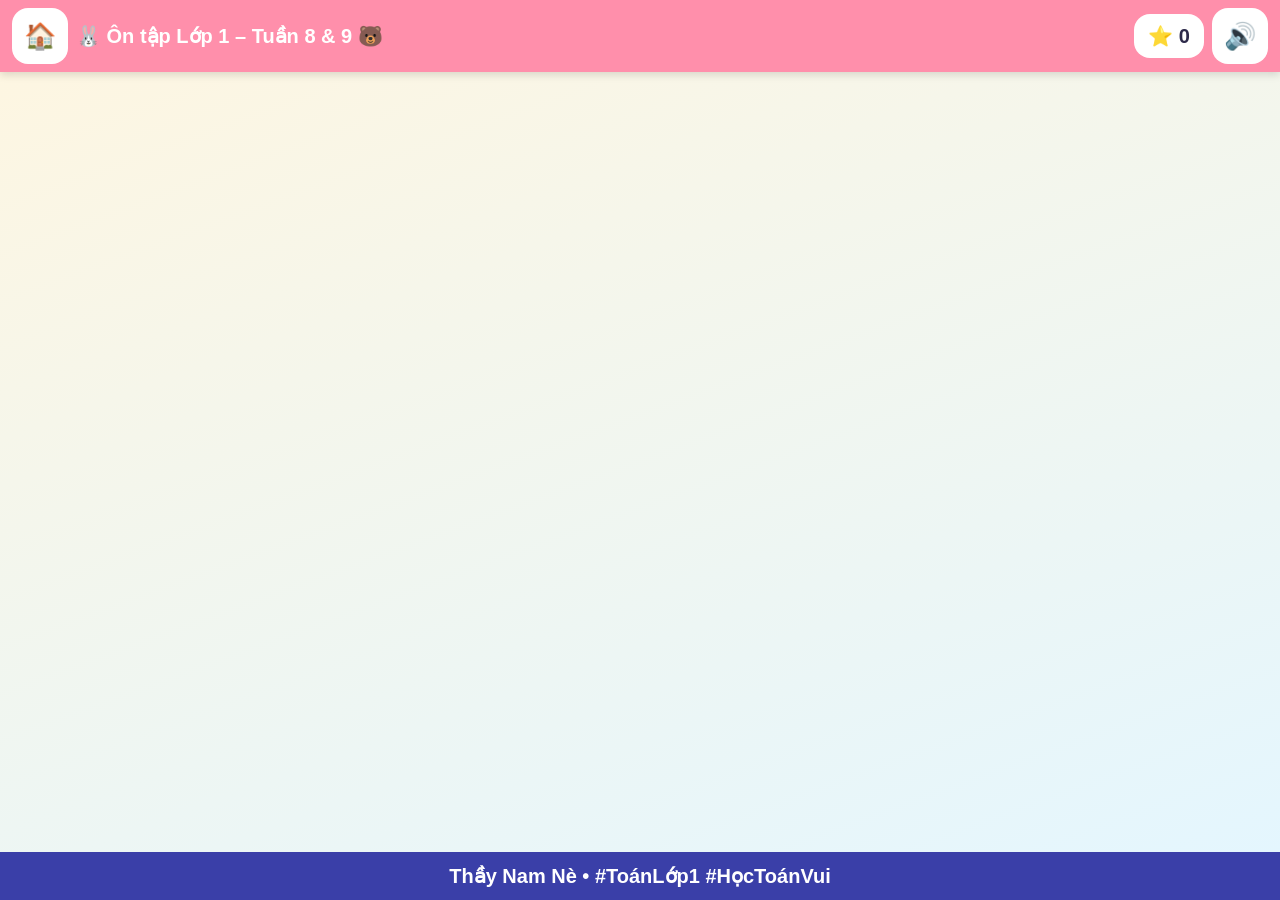
==== tuan8.html @ 4e4a4764 "Thêm trang ôn tập tuần 8 (Toán phạm vi 10 và vần an–âm)" ====
<!DOCTYPE html><html lang="vi"><head><meta charset="utf-8"><meta name="viewport" content="width=device-width,initial-scale=1"><title>Ôn tập tuần 8 – Vui học lớp 1 – Thầy Nam Nè</title><style>
*{box-sizing:border-box}body{margin:0;font-family:Nunito,"Segoe UI",Arial,sans-serif;background:linear-gradient(160deg,#fff6e0,#e3f6ff);color:#2d2a4a;font-size:20px;min-height:100vh;display:flex;flex-direction:column}
header{position:sticky;top:0;z-index:5;display:flex;align-items:center;gap:8px;padding:8px 12px;background:#ff8fab;box-shadow:0 3px 8px #0002}
header button{min-height:56px;min-width:56px;font-size:26px;border:0;border-radius:16px;background:#fff;cursor:pointer}header .t{flex:1;color:#fff;font-weight:900;font-size:20px}#stars{background:#fff;border-radius:16px;padding:10px 14px;font-weight:800}
main{flex:1;width:100%;max-width:960px;margin:0 auto;padding:16px}h1{margin:0;font-size:34px;color:#e63973}h2{color:#3a3fa8;font-size:26px;line-height:1.35}
.hero{display:flex;align-items:center;justify-content:center;gap:12px;text-align:center;background:#fff;border-radius:28px;padding:16px;box-shadow:0 6px 0 #ffd6e0}.mascot{font-size:64px;animation:bob 2s infinite}@keyframes bob{50%{transform:translateY(-8px)}}
.namebox{display:block;margin:16px 0;font-weight:800}.namebox input,textarea{font:inherit;font-size:24px;padding:12px;border:3px solid #b8c0ff;border-radius:16px;width:100%;max-width:420px}textarea{max-width:100%;margin:12px 0;display:block}
.big2{display:grid;grid-template-columns:1fr 1fr;gap:16px;margin:16px 0}.subj{min-height:140px;font-size:34px;font-weight:900;border:0;border-radius:28px;color:#fff;cursor:pointer;box-shadow:0 8px 0 #0003}.subj.m{background:#4cc9f0}.subj.v{background:#7bd389}
.btn,.card,.w,.mi,.pad button,.chip,.steps button{font:inherit;font-weight:800;min-height:56px;border:0;border-radius:18px;padding:10px 18px;cursor:pointer;box-shadow:0 5px 0 #0002;background:#ffc93c;color:#2d2a4a;margin:6px 4px}
.btn.go{background:#7bd389}.btn.ghost{background:#fff}.btn.sm{min-height:44px;padding:4px 12px;font-size:18px}.btn.big{font-size:26px}.btn.on,.chip.on{outline:4px solid #3a3fa8}.btn:disabled{opacity:.4}
.grid{display:grid;grid-template-columns:repeat(auto-fill,minmax(200px,1fr));gap:14px}.card{background:#fff;font-size:22px;min-height:110px;display:flex;flex-direction:column;align-items:center;justify-content:center;gap:6px}.card .ic{font-size:40px}
.grid2{display:grid;grid-template-columns:repeat(auto-fit,minmax(280px,1fr));gap:14px}
.pics{display:flex;align-items:center;justify-content:center;gap:14px;flex-wrap:wrap;font-size:52px;background:#fff;border-radius:24px;padding:16px}.grp{border:3px dashed #b8c0ff;border-radius:18px;padding:6px 10px;letter-spacing:4px}
.eq{font-size:44px;font-weight:900;text-align:center;margin:16px 0}.eq.huge{font-size:64px}.box{display:inline-block;min-width:80px;padding:0 10px;border:4px solid #3a3fa8;border-radius:16px;background:#fff;text-align:center}.box.wide{min-width:160px}
.dots{display:flex;justify-content:center;gap:10px;background:#fff;border-radius:40px;padding:16px;width:max-content;max-width:100%;margin:auto;border:3px solid #3a3fa8}.d{width:48px;height:48px;border-radius:50%;border:4px solid #1d3fa8;display:inline-block}.d.b{background:#2f6fe4}.d.w{background:#fff}
.pad{display:grid;grid-template-columns:repeat(6,1fr);gap:6px;max-width:520px;margin:auto}.pad button{font-size:30px;background:#fff;margin:0}.pad .del{background:#ffd6e0}
.fb{min-height:40px;font-size:24px;font-weight:800;text-align:center;padding:8px;border-radius:16px;margin:8px 0}.fb.ok{background:#d8f8df;color:#1b7a35}.fb.no{background:#ffe0e0;color:#b3261e}
.hint{color:#666;font-size:18px}.res{font-size:44px;text-align:center;font-weight:900}.rev li{font-size:26px}
.match{display:grid;grid-template-columns:1fr 1fr;gap:20px}.match>div{display:flex;flex-direction:column}.mi{background:#fff;border:3px solid #3a3fa8;font-size:22px;touch-action:none}.mi.sel{background:#ffc93c}.mi.done{background:#d8f8df;border-color:#1b7a35}
.ghost-drag{position:fixed;pointer-events:none;z-index:9;background:#ffc93c;padding:10px;border-radius:14px;font-weight:800;opacity:.85}
.shake{animation:sh .4s}@keyframes sh{25%{transform:translateX(-8px)}75%{transform:translateX(8px)}}
.road{background:#fff;border-left:8px solid #7bd389;padding:10px 14px;border-radius:14px;font-size:18px}
.van{font-size:120px;font-weight:900;text-align:center;color:#e63973;line-height:1.2}.ex{font-size:44px;text-align:center;font-weight:800;margin-bottom:10px}.ex u{color:#e63973}.bdg{font-size:50px}
.steps{display:flex;flex-wrap:wrap;justify-content:center;margin:10px 0}.steps button{background:#fff;border:3px solid #ffc93c}.steps button.done{background:#7bd389}
.chips{display:flex;flex-wrap:wrap;justify-content:center}.chip{background:#fff;min-width:64px}.chip.got{background:#d8f8df}.nav{display:flex;justify-content:space-between}
.words{display:flex;flex-wrap:wrap;justify-content:center}.w{background:#fff;font-size:26px;border:3px solid #b8c0ff}.w.done{background:#d8f8df}
.bai{background:#fff;border:3px solid #3a3fa8;border-radius:20px;padding:14px 18px;font-size:28px;line-height:1.7}.cau{margin:6px 0;border-radius:10px}.cau.on{background:#fff6d0}.ind{display:inline-block;width:1.5em}.wd{border-radius:8px;padding:0 2px}.wd.on{background:#ffc93c}
.ctl{display:flex;align-items:center;flex-wrap:wrap;gap:6px;margin:8px 0}.chk{font-weight:800;min-height:56px;display:flex;align-items:center;gap:6px}.chk input{width:28px;height:28px}
.ans{min-height:70px;background:#fff;border:3px dashed #3a3fa8;border-radius:16px;padding:12px;font-size:30px;font-weight:800}.tok{background:#d8f8df;border-radius:10px;padding:2px 8px}.sent{font-size:34px;font-weight:800;text-align:center;margin:20px 0;line-height:1.6}
.cmp{margin-top:8px;font-size:28px}.cmp .g{color:#1b7a35}.cmp .r{color:#fff;background:#e5484d;border-radius:8px;padding:0 4px}
table{width:100%;border-collapse:collapse;background:#fff}td,th{border:1px solid #ddd;padding:6px;font-size:18px}.pane{background:#fff;border-radius:20px;padding:12px}
footer{text-align:center;padding:12px;background:#3a3fa8;color:#fff;font-weight:800}
#toast{position:fixed;left:50%;bottom:70px;transform:translateX(-50%) translateY(200px);background:#2d2a4a;color:#fff;padding:12px 18px;border-radius:16px;transition:.3s;max-width:90vw;z-index:10;text-align:center}#toast.on{transform:translateX(-50%)}
.cf{position:fixed;top:-10px;width:10px;height:14px;z-index:8;animation:fall 1.8s linear forwards}@keyframes fall{to{transform:translateY(105vh) rotate(720deg)}}
@media(max-width:600px){body{font-size:18px}.subj{min-height:110px;font-size:26px}.pics{font-size:38px}.eq{font-size:36px}.eq.huge{font-size:48px}.van{font-size:90px}.ex{font-size:32px}.bai{font-size:23px;padding:10px}.match{gap:8px}.mi{font-size:18px;padding:8px}.sent{font-size:26px}header .t{font-size:16px}.mascot{font-size:44px}h1{font-size:26px}}
img.pic{width:96px;height:96px;object-fit:contain;border-radius:18px;display:block;margin:0 auto 4px}img.pic.big{width:200px;height:200px;margin:0 auto}
img.cnt{width:84px;height:84px;object-fit:contain;mix-blend-mode:multiply}.grp{display:flex;flex-wrap:wrap;justify-content:center;max-width:300px;background:#fff}
.w.wi{display:flex;flex-direction:column;align-items:center;min-width:140px}img.scene{width:100%;max-width:720px;display:block;margin:0 auto 10px;border-radius:24px;box-shadow:0 6px 0 #0002}
.ttl{text-align:center;font-weight:900;color:#e63973}.center{text-align:center}.center img.pic{width:150px;height:150px}
@media(max-width:600px){img.cnt{width:54px;height:54px}img.pic{width:72px;height:72px}.w.wi{min-width:44%}img.pic.big{width:150px;height:150px}}
.pad{grid-template-columns:repeat(6,minmax(0,1fr))}.pad button{min-width:0;padding:0}@media(max-width:600px){.pad{grid-template-columns:repeat(4,minmax(0,1fr))}}
.kwrap{text-align:center}#kc{width:100%;max-width:480px;border-radius:24px;box-shadow:0 6px 0 #0002;background:#fff}.kvid{width:100%;max-width:480px;border-radius:20px;display:block;margin:auto}a.btn{text-decoration:none;display:inline-flex;align-items:center}
</style></head><body><header><button onclick="home()" aria-label="Trang chủ">🏠</button><span class="t">🐰 Ôn tập Lớp 1 – Tuần 8 & 9 🐻</span><span id="stars">⭐ 0</span><button id="mute" aria-label="Âm thanh">🔊</button></header><main id="main"></main><div id="toast"></div><footer>Thầy Nam Nè • #ToánLớp1 #HọcToánVui</footer><script>
/* ===== CẤU HÌNH MÃ TRUY CẬP =====
   Băm SHA-256 của mã (viết HOA). Thêm mã: echo -n MAMOI | sha256sum rồi thêm chuỗi vào mảng. */
var CODE_HASHES=["4ed4aa380b5c483fab1e4c1869ba182a89b74048036d27528c00195f1aa8d6da", "2ed367dd4cb02029d207a5581c2079e1f3b752705ee9c77ed1af70aac932f4dc", "fa8bf65a0133d4a35a4cfcbf876b3a6e02c840ee1c88bac145f0651350ff3f8c", "269da55e443ca6530eb71db2c01372cfe724c3f1dca1c8ccbd879202844a04fe", "8c7027114175a2203f1017d040986cf487503d496781a5927de8eae7bac83fa8", "2f8d6c7077b69563ad3cfeb8b2390490f5b91bef224e71478b3788deef39d6aa", "80eaf90ee76b72036021e492c0a390db073e599b911dfdc94dd14886d19dfe02", "43172d0e1d088d00e2f27ea431b327da36894bb5a74718261bce23700edd88ee", "eede3456324bf2ece571dd6d37d1eea2bbe7bd24f684a93d42cd2fe7ece1d0b2", "f988beb3c4f3ab5d309706d0f1fa0cef50f2527769e41044812ffa1aa0d9eecc", "53b4bffbbf2ce336faeadf6eef235ad07f9b76caebc65d7e5ad6eab66cb9f9c7", "bb0a7fd7db1b542e9757e4b9f358371e18227e70c1f9018b19379c3019e7c818", "7d7d95109367333c09447d4705f3995eb5ca5e712cf6b0982e0ff26f7fb75ffa", "17c948bc2201ae4d2c9d99e35cdb54a142eb19753de3e4eeb6c2857ea3a1047d", "c02c4671dfb5f7bd8107224c8dc28aa71240fa4135c5a282adc229a06ed83c19", "b9ce7382ca271f1b4d4cfaf47c401f5dd7fa41d5c4c1b621f9ea3f35bc6d4951", "c911a69036c66647717f8002e2e15293557580ba5b0090abb6f10d1218e151a6", "0ec39019f2c3e69ba947f91ba20a6f38c6868f08a0663147409e0316f7320268", "61545566674b18135e6ecab73f318fea67ab39d624090f8c62cdb1db26f44b50", "e61c56993be2fdf70e1f1c5c2a3b585316f0d3cdbc24ea39590f31e26c5417f8", "847bb4e1447ca121197967469f47512f206de04f899e54953e6c8b8f05bbfd1c", "017026ff47529c099c759fb259f85aa4964d22d6e88b471b871c98635833b30c", "f9042ba9eac351dec7087807b64e2b3cef950cc39f041bae3a608cc0ab9fb69a", "ea09abca9cd5f1ae820cee54d5796f9c02f6bb7b29af4de288e98842343f6b8b", "87c49b1f8d0f0d9ec24ebb1e8de634d68b08a620d62f695365783d3d5119a22d", "cdd9cf92ed3d360bd061463e364b610bbaae90aef559d3941c112946abf61af3", "4c6385f39d0e703695eacc719d49024a7857e2a41ca9cce021b005b90f4bf51c", "962bbf6662f727ccb41a106d6431d6cb361d50f6036a2f50cb434d315d3d98c5", "aca135241f8d902fb7d6887fad0e34ee1a52da8a4507a64a25a938601a2725bb", "9f622b3e15e0c0fdc366a237122d3d32c5dc1b4544e7b5b787cd2c8862482832"];
/* ================================ */
var $=function(s){return document.querySelector(s)};
var S=JSON.parse(localStorage.getItem('ontap89')||'{}');S.stars=S.stars||0;S.mute=!!S.mute;S.badges=S.badges||{};S.wrong=S.wrong||{};
function save(){localStorage.setItem('ontap89',JSON.stringify(S));$('#stars').textContent='⭐ '+S.stars;$('#mute').textContent=S.mute?'🔇':'🔊';}
var AC;function beep(ok){if(S.mute)return;try{AC=AC||new(window.AudioContext||window.webkitAudioContext)();var notes=ok?[523,659,784]:[300,220];notes.forEach(function(f,i){var o=AC.createOscillator(),g=AC.createGain();o.type=ok?'triangle':'sawtooth';o.frequency.value=f;g.gain.setValueAtTime(.15,AC.currentTime+i*.12);g.gain.exponentialRampToValueAtTime(.001,AC.currentTime+i*.12+.25);o.connect(g);g.connect(AC.destination);o.start(AC.currentTime+i*.12);o.stop(AC.currentTime+i*.12+.3);});}catch(e){}}
function confetti(){var c=['#ff5c8a','#ffc93c','#4cc9f0','#7bd389','#b388ff'];for(var i=0;i<40;i++){var d=document.createElement('i');d.className='cf';d.style.left=Math.random()*100+'vw';d.style.background=c[i%5];d.style.animationDelay=Math.random()*.4+'s';document.body.appendChild(d);setTimeout(d.remove.bind(d),2200);}}
function addStar(n){S.stars+=n||1;save();}
var viVoice=null;function loadV(){if(!window.speechSynthesis)return;var v=speechSynthesis.getVoices();viVoice=v.find(function(x){return /^vi/i.test(x.lang)})||null;}
if(window.speechSynthesis){loadV();speechSynthesis.onvoiceschanged=loadV;}
function speak(t,r){if(S.mute)return;if(!window.speechSynthesis){toast('Máy chưa hỗ trợ đọc to. Ba mẹ đọc giúp bé nhé 💛');return;}if(!viVoice)toast('Máy chưa có giọng tiếng Việt, có thể đọc chưa chuẩn. Ba mẹ đọc cùng bé nhé 💛');speechSynthesis.cancel();var u=new SpeechSynthesisUtterance(t);u.lang='vi-VN';if(viVoice)u.voice=viVoice;u.rate=r||.6;speechSynthesis.speak(u);}
var tt;function toast(m){var t=$('#toast');t.textContent=m;t.classList.add('on');clearTimeout(tt);tt=setTimeout(function(){t.classList.remove('on')},3500);}
function h(x){window.speechSynthesis&&speechSynthesis.cancel();$('#main').innerHTML=x;window.scrollTo(0,0);}
function fb(ok,msg){var f=$('#fb');if(!f)return;f.className='fb '+(ok?'ok':'no');f.innerHTML=msg;beep(ok);if(ok)confetti();}
function esc(s){return String(s).replace(/[&<>"]/g,function(c){return{'&':'&amp;','<':'&lt;','>':'&gt;','"':'&quot;'}[c]})}
function shuffle(a){a=a.slice();for(var i=a.length-1;i>0;i--){var j=Math.floor(Math.random()*(i+1)),t=a[i];a[i]=a[j];a[j]=t;}return a;}
function rnd(n){return Math.floor(Math.random()*n);}
function menu(title,items){h('<h2>'+title+'</h2><div class="grid">'+items.map(function(i){return '<button class="card" onclick="'+i[2]+'"><span class="ic">'+i[0]+'</span>'+i[1]+'</button>'}).join('')+'</div><button class="btn ghost" onclick="week(W)">⬅ Tuần '+W+'</button>');}
// ===== CỔNG MÃ
function sha(t){return crypto.subtle.digest('SHA-256',new TextEncoder().encode(t)).then(function(b){return Array.from(new Uint8Array(b)).map(function(x){return x.toString(16).padStart(2,'0')}).join('')});}
function gate(){h('<div class="hero"><div class="mascot">🔐</div><div><h1>Ôn tập Lớp 1</h1><p>Nhập mã truy cập để vào học</p></div><div class="mascot">🐻</div></div><label class="namebox center">Mã truy cập:<br><input id="code" maxlength="12" autocomplete="off" style="text-transform:uppercase;letter-spacing:6px;text-align:center"></label><div class="center"><button class="btn go big" id="go">Vào học ▶</button></div><div id="fb" class="fb"></div>');
 var go=function(){sha($('#code').value.trim().toUpperCase()).then(function(x){if(CODE_HASHES.indexOf(x)>=0){sessionStorage.setItem('ok89','1');home();}else fb(false,'❌ Mã chưa đúng, thử lại nhé!');});};$('#go').onclick=go;$('#code').onkeydown=function(e){if(e.key==='Enter')go();};}
function ok(){return true;}
// ===== HOME
var W=8;
function home(){week(8);}
function week(w){if(!ok())return gate();W=w;h('<div class="hero"><div class="mascot">'+(w==8?'📘':'📗')+'</div><div><h1>Ôn tập tuần '+w+'</h1><p>Bé chọn môn học nhé!</p></div></div><div class="big2"><button class="subj m" onclick="mathMenu()">➕ Toán</button><button class="subj v" onclick="tvMenu()">📖 Tiếng Việt</button></div><button class="btn ghost" onclick="location.href='index.html'">⬅ Về trang chủ</button>');}
// ===== TOÁN
var PIC=['🍎','🐥','⭐','🎈','🐟','🌸','🍓','🚗','🐞','🍌'];
function gen(t){var a,b,q;
 if(t=='count'||t=='dots'||t=='calc'){a=1+rnd(9);b=1+rnd(10-a);if(W==9&&t=='calc'&&Math.random()<.5){q={t:t,a:a,b:b,txt:a+' + '+b+' = ',ans:a+b}}
  q=q||{t:t,a:a,b:b,txt:a+' + '+b+' = ',ans:a+b,p1:PIC[rnd(10)],p2:PIC[rnd(10)]};return q;}
 if(t=='sub'||t=='subp'){a=2+rnd(9);b=1+rnd(a-1);return {t:t,a:a,b:b,txt:a+' − '+b+' = ',ans:a-b,p1:PIC[rnd(10)]};}
 if(t=='miss'){a=1+rnd(9);b=1+rnd(10-a);if(Math.random()<.5)return {t:t,pre:a+' + ',post:' = '+(a+b),ans:b,txt:a+' + ? = '+(a+b)};return {t:t,pre:(a+b)+' − ',post:' = '+a,ans:b,txt:(a+b)+' − ? = '+a};}
 if(t=='cmp'){a=rnd(11);b=rnd(11);if(W==9){var x=rnd(6),y=rnd(11-x);return {t:t,l:x+' + '+y,r:String(a),ans:x+y>a?'>':x+y<a?'<':'=',txt:x+' + '+y+' ? '+a};}return {t:t,l:String(a),r:String(b),ans:a>b?'>':a<b?'<':'=',txt:a+' ? '+b};}
 if(t=='seq'){a=rnd(7);var m=1+rnd(2);return {t:t,v:[a,a+1,a+2,a+3],m:m,ans:a+m,txt:[a,a+1,a+2,a+3].join(', ')};}
}
function qHTML(q){var box='<span class="box" id="ans">?</span>';
 if(q.t=='count')return '<div class="pics"><div class="grp">'+q.p1.repeat(q.a)+'</div><b>+</b><div class="grp">'+q.p2.repeat(q.b)+'</div></div><div class="eq">'+q.a+' + '+q.b+' = '+box+'</div>';
 if(q.t=='dots')return '<div class="dots">'+'<i class="d b"></i>'.repeat(q.a)+'<i class="d w"></i>'.repeat(q.b)+'</div><p class="hint center">Chấm xanh: '+q.a+', chấm trắng: '+q.b+'</p><div class="eq">'+q.a+' + '+q.b+' = '+box+'</div>';
 if(q.t=='subp')return '<div class="pics"><div class="grp">'+q.p1.repeat(q.a-q.b)+'<span style="opacity:.25">'+q.p1.repeat(q.b)+'</span></div></div><p class="hint center">Có '+q.a+', bớt đi '+q.b+' (hình mờ). Còn lại mấy?</p><div class="eq">'+q.a+' − '+q.b+' = '+box+'</div>';
 if(q.t=='miss')return '<div class="eq huge">'+q.pre+box+q.post+'</div>';
 if(q.t=='seq')return '<p class="hint center">Số nào còn thiếu?</p><div class="eq huge">'+q.v.map(function(x,i){return i==q.m?box:x}).join(', ')+'</div>';
 if(q.t=='cmp')return '<div class="eq huge">'+q.l+' <span class="box" id="ans">?</span> '+q.r+'</div>';
 return '<div class="eq huge">'+q.txt+box+'</div>';}
var cur,typed='',tries=0,chal=null;
var MT={8:[['🍎','1. Số? (đếm hình)','count'],['🔵','2. Tính với chấm tròn','dots'],['🧮','3. Tính cộng','calc'],['⚖️','4. So sánh > < =','cmp'],['🔢','5. Số còn thiếu','seq']],9:[['🍎','1. Bớt đi còn mấy?','subp'],['➖','2. Tính trừ','sub'],['❓','3. Điền số còn thiếu','miss'],['⚖️','4. So sánh phép tính','cmp'],['🧮','5. Tính cộng','calc']]};
function mathMenu(){menu('➕ Toán tuần '+W+(W==8?' – Số và phép cộng trong phạm vi 10':' – Phép trừ, cộng trong phạm vi 10'),MT[W].map(function(x){return [x[0],x[1],"mathQ('"+x[2]+"')"]}).concat([['🏅','6. Thử thách 10 câu','challenge()']]));}
function mathQ(t){var q=gen(t),k=q.txt;if(S.wrong[W+t]&&Math.random()<.4){var w=S.wrong[W+t];}cur=q;typed='';tries=0;var tl={};MT[W].forEach(function(x){tl[x[2]]=x[1].slice(3)});
 var inp=q.t=='cmp'?'<div class="words">'+['>','<','='].map(function(s){return '<button class="w" style="min-width:90px;font-size:40px" onclick="typed=\''+s+'\';$(\'#ans\').textContent=typed;checkM()">'+s+'</button>'}).join('')+'</div>':'<div class="pad">'+[1,2,3,4,5,6,7,8,9,0].map(function(n){return '<button onclick="key('+n+')">'+n+'</button>'}).join('')+'<button class="del" onclick="key(-1)">⌫</button></div><div class="center"><button class="btn go" onclick="checkM()">✔ Kiểm tra</button></div>';
 h('<h2>'+(chal?'🏅 Thử thách: câu '+(chal.i+1)+'/10':tl[t])+'</h2>'+qHTML(q)+inp+'<div id="fb" class="fb"></div><div id="nx" class="center"></div>'+(chal?'':'<button class="btn ghost" onclick="mathMenu()">⬅ Bài khác</button>'));}
function key(n){if(!$('#ans'))return;if(n<0)typed=typed.slice(0,-1);else if(typed.length<2)typed+=n;$('#ans').textContent=typed||'?';}
document.addEventListener('keydown',function(e){if(!$('#ans')||!cur||cur.t=='cmp')return;if(/^\d$/.test(e.key))key(+e.key);else if(e.key==='Backspace')key(-1);else if(e.key==='Enter')checkM();});
function checkM(){if(!cur||$('#nx').innerHTML)return;var good=String(typed)===String(cur.ans);tries++;
 if(good){fb(true,'✅ Đúng rồi! '+cur.txt.replace('?',cur.ans)+(cur.t=='cmp'||cur.t=='miss'||cur.t=='seq'?'':' '+cur.ans)+' 🐰👏');delete S.wrong[W+cur.t];if(!chal||tries===1)addStar();if(chal)chal.res.push({q:cur,ok:tries===1});next();}
 else if(tries<2&&!chal){fb(false,'❌ Chưa đúng, bé thử lại nhé! 🐻');typed='';$('#ans').textContent='?';}
 else{fb(false,'❌ Đáp án đúng là <b>'+cur.ans+'</b>. Lần sau bé làm được! 💪');S.wrong[W+cur.t]=1;save();if(chal)chal.res.push({q:cur,ok:false});next();}}
function next(){$('#nx').innerHTML=chal?'<button class="btn" onclick="chalNext()">Câu tiếp ➡</button>':'<button class="btn" onclick="mathQ(\''+cur.t+'\')">Câu khác ➡</button>';}
function challenge(){chal={i:0,res:[]};chalNext(true);}
function chalNext(f){if(!f)chal.i++;if(chal.i>=10)return chalEnd();mathQ(MT[W][chal.i%5][2]);}
function chalEnd(){var n=chal.res.filter(function(r){return r.ok}).length,st=n>=9?3:n>=6?2:n>=3?1:0,bad=chal.res.filter(function(r){return !r.ok});addStar(st);if(n===10)S.badges['m'+W]=1;save();
 h('<h2>🏅 Kết quả – Toán tuần '+W+'</h2><div class="res">'+'⭐'.repeat(st)+'☆'.repeat(3-st)+'<p>Bé đúng <b>'+n+'/10</b> câu</p></div>'+(bad.length?'<h3>Xem lại câu sai:</h3><ul class="rev">'+bad.map(function(r){return '<li>'+esc(r.q.txt)+' → <b>'+esc(r.q.ans)+'</b></li>'}).join('')+'</ul>':'<p class="center">Giỏi quá! Không sai câu nào 🎉</p>')+'<button class="btn go" onclick="challenge()">🔄 Chơi lại</button><button class="btn ghost" onclick="mathMenu()">⬅ Bài khác</button>');chal=null;if(n>=6)confetti();}
// ===== TIẾNG VIỆT
var VAN={8:[['an','bàn ghế','🪑'],['ăn','khăn mặt','🧣'],['ân','cái cân','⚖️'],['on','nón lá','👒'],['ôn','con chồn','🦊'],['ơn','thợ sơn','🎨'],['en','hoa sen','🌸'],['ên','cây nến','🕯️'],['in','số chín','9️⃣'],['un','chú cún','🐶'],['am','quả cam','🍊'],['ăm','con tằm','🐛'],['âm','cây nấm','🍄']],
9:[['om','lom khom','🧎'],['ôm','thợ gốm','🏺'],['ơm','bơm xe','🚲'],['em','que kem','🍦'],['êm','đêm trăng','🌙'],['im','chim sẻ','🐦'],['um','cái chum','🫙'],['ai','mái nhà','🏠'],['ay','máy bay','✈️'],['ây','thầy cô','👩‍🏫'],['oi','sỏi màu','🪨'],['ôi','hội chợ','🎡'],['ơi','đồ chơi','🧸']]};
var TU={8:[['con ngan','🦢'],['bàn tay','✋'],['cái khăn','🧣'],['cái cân','⚖️'],['nón lá','👒'],['con chồn','🦊'],['hoa sen','🌸'],['cây nến','🕯️'],['đèn pin','🔦'],['chú cún','🐶'],['quả cam','🍊'],['cây nấm','🍄'],['tắm biển','🏖️'],['con tằm','🐛']],
9:[['con tôm','🦐'],['bữa cơm','🍚'],['que kem','🍦'],['chim sẻ','🐦'],['chùm nho','🍇'],['máy bay','✈️'],['cái cây','🌳'],['con voi','🐘'],['cái chổi','🧹'],['đi bơi','🏊'],['con nai','🦌'],['đám mây','☁️'],['cái váy','👗'],['đồ chơi','🧸']]};
var CAU={8:[['Mẹ ___ cơm cho bé.','nấu',['nón','sen']],['Bé ___ bài thật chăm.','ôn',['ăn','in']],['Đàn ngan bơi trên ___.','hồ',['nến','cân']],['Bé lau mặt bằng ___.','khăn',['cam','nấm']],['Chú cún ___ bé.','vẫy đuôi với',['ăn','sơn']],['Hoa ___ nở trong đầm.','sen',['cún','tằm']]],
9:[['Chú chim ___ trên cành.','hót',['bơi','kem']],['Máy bay ___ trên trời.','bay',['bơi','chơi']],['Bé ăn ___ mát lạnh.','kem',['voi','mây']],['Con ___ có vòi dài.','voi',['nai','tôm']],['Bé và bạn cùng ___.','chơi',['chổi','còi']],['Mẹ dọn ___ cho cả nhà.','bữa cơm',['máy bay','đám mây']]]};
function tvMenu(){menu('📖 Tiếng Việt tuần '+W+' – Vần '+VAN[W].map(function(v){return v[0]}).join(', '),[['🔤','1. Luyện vần','tvVan(0)'],['🗣️','2. Đọc từ','tvTu()'],['🎧','3. Nghe và chọn','tvPick()'],['🧩','4. Tìm vần trong từ','tvGhep()'],['✏️','5. Điền từ vào câu','tvDien()'],['🏅','6. Thử thách 10 câu','tvChal()']]);
 $('#main').insertAdjacentHTML('afterbegin','<div class="road">Lộ trình đọc thành thạo: <b>① Nghe</b> → <b>② Đọc theo</b> → <b>③ Tự đọc</b></div>');}
function steps(k){var s=S.badges['st'+k]||0;return '<div class="steps">'+['🎧 Nghe','🗣️ Đọc theo','⭐ Tự đọc'].map(function(t,i){return '<button class="'+(s>i?'done':'')+'" onclick="step(\''+k+'\','+i+')">'+t+'</button>'}).join('')+'</div>';}
function step(k,i){var s=S.badges['st'+k]||0;if(i>s){toast('Bé làm bước '+(s+1)+' trước nhé!');return;}var v=VAN[W][+k.split('_')[1]];if(i<2)speak(v[0]+'. '+v[1]);if(i>=s){S.badges['st'+k]=i+1;if(i===2){addStar(2);confetti();beep(true);toast('🏅 Bé nhận huy hiệu!');}save();}tvVan(+k.split('_')[1]);}
function hl(w,v){return esc(w).replace(new RegExp('('+v+')'),'<u>$1</u>');}
function tvVan(i){var L=VAN[W],v=L[i],k=W+'_'+i;h('<h2>🔤 Luyện vần ('+(i+1)+'/'+L.length+')</h2><div class="van">'+v[0]+((S.badges['st'+k]||0)>=3?' <span class="bdg">🏅</span>':'')+'</div><div class="ex"><div style="font-size:90px">'+v[2]+'</div><div>'+hl(v[1],v[0])+'</div></div><div class="center"><button class="btn" onclick="speak(\''+v[0]+'. '+v[1]+'\',.6)">🔊 Đánh vần chậm</button><button class="btn" onclick="speak(\''+v[0]+'\')">🔤 Vần</button><button class="btn" onclick="speak(\''+v[1]+'\')">🗣️ Từ</button></div>'+steps(k)+'<p class="hint center">Bước 3: bé tự đọc to rồi bấm ⭐.</p><div class="nav"><button class="btn ghost" '+(i?'':'disabled')+' onclick="tvVan('+(i-1)+')">⬅ Trước</button><button class="btn ghost" onclick="tvVan('+((i+1)%L.length)+')">Sau ➡</button></div><div class="chips">'+L.map(function(x,j){return '<button class="chip'+(j==i?' on':'')+((S.badges['st'+W+'_'+j]||0)>=3?' got':'')+'" onclick="tvVan('+j+')">'+x[0]+'</button>'}).join('')+'</div><button class="btn ghost" onclick="tvMenu()">⬅ Bài khác</button>');}
function tvTu(){h('<h2>🗣️ Đọc từ</h2><p class="hint">Bấm vào từ để nghe.</p><div class="words">'+TU[W].map(function(t){return '<button class="w wi" onclick="speak(\''+t[0]+'\')"><span style="font-size:48px">'+t[1]+'</span><span>'+t[0]+'</span></button>'}).join('')+'</div><button class="btn ghost" onclick="tvMenu()">⬅ Bài khác</button>');}
// câu hỏi TV chung (chọn đáp án)
var tq=null;
function tvGenPick(){var o=shuffle(TU[W]).slice(0,4),a=o[rnd(4)];return {k:'pick',say:a[0],q:'🎧 Nghe và chọn từ đúng',body:'<div class="center"><button class="btn big" onclick="speak(tq.say)">🔊 Nghe lại</button></div>',opts:o.map(function(x){return [x[0],'<span style="font-size:48px">'+x[1]+'</span><span>'+x[0]+'</span>']}),ans:a[0],rev:a[0]};}
function tvGenGhep(){var L=VAN[W],v=L[rnd(L.length)],o=shuffle(L.filter(function(x){return x[0]!==v[0]})).slice(0,3).map(function(x){return x[0]}).concat(v[0]);return {k:'ghep',q:'🧩 Từ này có vần gì?',body:'<div class="ex"><div style="font-size:80px">'+v[2]+'</div><div>'+esc(v[1])+' <button class="btn sm" onclick="speak(\''+v[1]+'\')">🔊</button></div></div>',opts:shuffle(o).map(function(x){return [x,x]}),ans:v[0],rev:v[1]+' → vần '+v[0]};}
function tvGenDien(){var c=CAU[W][rnd(CAU[W].length)];return {k:'dien',q:'✏️ Chọn từ điền vào chỗ trống',body:'<div class="sent">'+esc(c[0]).replace('___','<span class="box wide">?</span>')+'</div>',opts:shuffle([c[1]].concat(c[2])).map(function(x){return [x,x]}),ans:c[1],rev:c[0].replace('___',c[1])};}
var TG={pick:tvGenPick,ghep:tvGenGhep,dien:tvGenDien},tchal=null,ttry=0;
function tvQ(k){tq=TG[k]();ttry=0;h('<h2>'+(tchal?'🏅 Thử thách: câu '+(tchal.i+1)+'/10':tq.q)+'</h2>'+(tchal?'<p class="hint">'+tq.q+'</p>':'')+tq.body+'<div class="words">'+tq.opts.map(function(o,i){return '<button class="w'+(k=='pick'?' wi':'')+'" onclick="tvA(this,'+i+')">'+o[1]+'</button>'}).join('')+'</div><div id="fb" class="fb"></div><div id="nx" class="center"></div>'+(tchal?'':'<button class="btn ghost" onclick="tvMenu()">⬅ Bài khác</button>'));if(k=='pick')setTimeout(function(){speak(tq.say)},300);}
function tvA(b,i){if($('#nx').innerHTML)return;var good=tq.opts[i][0]===tq.ans;ttry++;
 if(good){b.classList.add('done');fb(true,'✅ Đúng rồi: '+esc(tq.rev)+' 🐰👏');if(!tchal||ttry===1)addStar();if(tchal)tchal.res.push({q:tq,ok:ttry===1});$('#nx').innerHTML=tchal?'<button class="btn" onclick="tvChalNext()">Câu tiếp ➡</button>':'<button class="btn" onclick="tvQ(\''+tq.k+'\')">Câu khác ➡</button>';}
 else if(tchal){b.classList.add('shake');fb(false,'❌ Đáp án đúng là <b>'+esc(tq.ans)+'</b> 💪');tchal.res.push({q:tq,ok:false});$('#nx').innerHTML='<button class="btn" onclick="tvChalNext()">Câu tiếp ➡</button>';}
 else{b.classList.add('shake');b.disabled=true;fb(false,'❌ Chưa đúng, bé thử lại nhé! 🐻');}}
function tvPick(){tvQ('pick')}function tvGhep(){tvQ('ghep')}function tvDien(){tvQ('dien')}
function tvChal(){tchal={i:0,res:[]};tvChalNext(true);}
function tvChalNext(f){if(!f)tchal.i++;if(tchal.i>=10)return tvChalEnd();tvQ(['ghep','pick','dien'][tchal.i%3]);}
function tvChalEnd(){var n=tchal.res.filter(function(r){return r.ok}).length,st=n>=9?3:n>=6?2:n>=3?1:0,bad=tchal.res.filter(function(r){return !r.ok});addStar(st);if(n===10)S.badges['t'+W]=1;save();
 h('<h2>🏅 Kết quả – Tiếng Việt tuần '+W+'</h2><div class="res">'+'⭐'.repeat(st)+'☆'.repeat(3-st)+'<p>Bé đúng <b>'+n+'/10</b> câu</p></div>'+(bad.length?'<h3>Xem lại câu sai:</h3><ul class="rev">'+bad.map(function(r){return '<li>'+esc(r.q.rev)+'</li>'}).join('')+'</ul>':'<p class="center">Giỏi quá! Không sai câu nào 🎉</p>')+'<button class="btn go" onclick="tvChal()">🔄 Chơi lại</button><button class="btn ghost" onclick="tvMenu()">⬅ Bài khác</button>');tchal=null;if(n>=6)confetti();}
function progress(){var b=S.badges;h('<h2>🏆 Tiến bộ của em</h2><div class="pane"><p>⭐ Tổng số sao: <b>'+S.stars+'</b></p><table><tr><th></th><th>Tuần 8</th><th>Tuần 9</th></tr><tr><td>Toán 10/10</td><td>'+(b.m8?'🏅':'–')+'</td><td>'+(b.m9?'🏅':'–')+'</td></tr><tr><td>Tiếng Việt 10/10</td><td>'+(b.t8?'🏅':'–')+'</td><td>'+(b.t9?'🏅':'–')+'</td></tr></table><p class="hint">Dữ liệu chỉ lưu trên máy này.</p></div><button class="btn ghost" onclick="home()">⬅ Trang chủ</button>');}
$('#mute').onclick=function(){S.mute=!S.mute;save();};save();week(8);
</script></body></html>
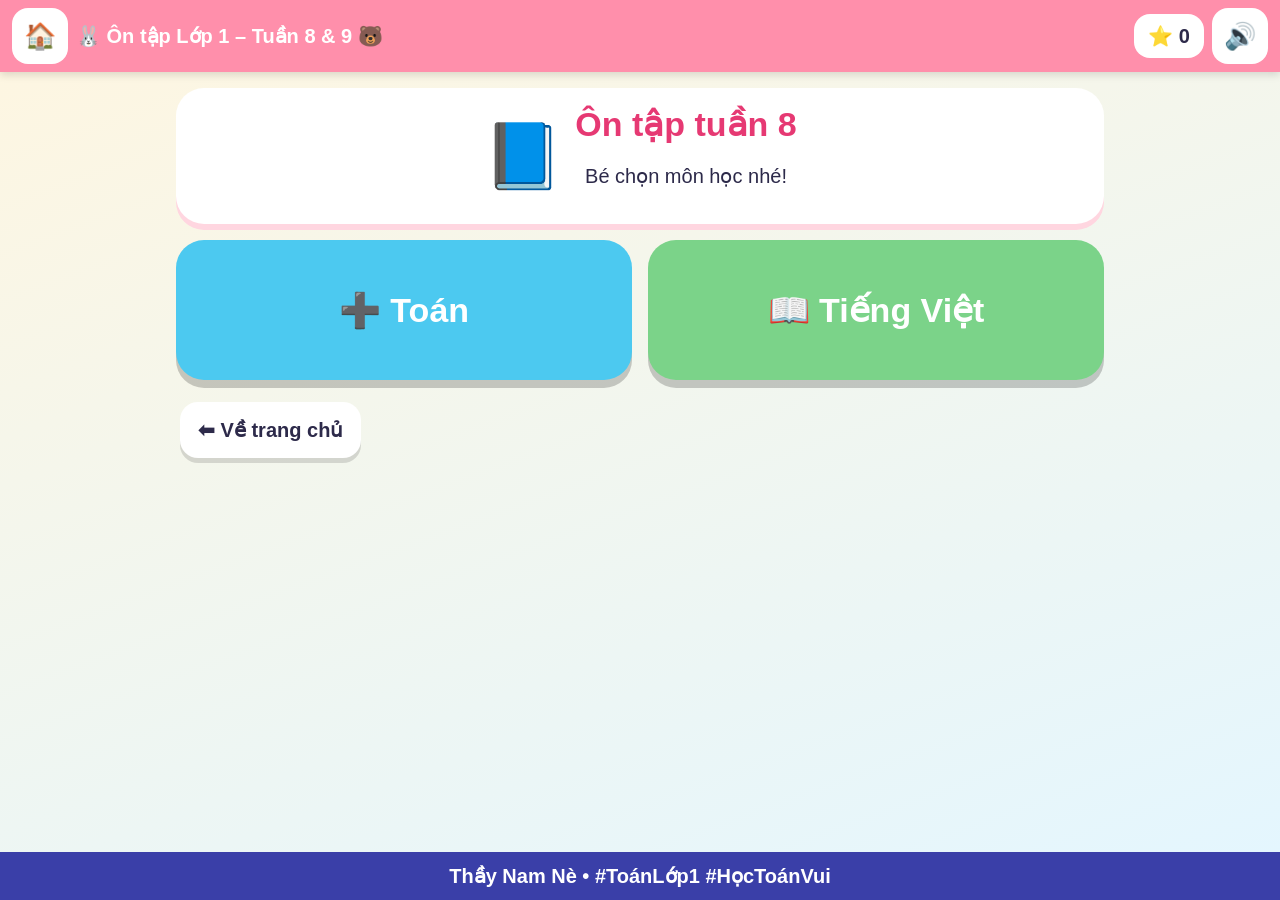
==== commit 81f56798: "Sửa lỗi JavaScript khiến trang Tuần 8 không hiện bài" ====
--- a/tuan8.html
+++ b/tuan8.html
@@ -60,7 +60,8 @@
 function esc(s){return String(s).replace(/[&<>"]/g,function(c){return{'&':'&amp;','<':'&lt;','>':'&gt;','"':'&quot;'}[c]})}
 function shuffle(a){a=a.slice();for(var i=a.length-1;i>0;i--){var j=Math.floor(Math.random()*(i+1)),t=a[i];a[i]=a[j];a[j]=t;}return a;}
 function rnd(n){return Math.floor(Math.random()*n);}
-function menu(title,items){h('<h2>'+title+'</h2><div class="grid">'+items.map(function(i){return '<button class="card" onclick="'+i[2]+'"><span class="ic">'+i[0]+'</span>'+i[1]+'</button>'}).join('')+'</div><button class="btn ghost" onclick="week(W)">⬅ Tuần '+W+'</button>');}
+var MON=(function(){try{return new URLSearchParams(location.search).get('mon')}catch(e){return null}})();
+function menu(title,items){var back=MON?'onclick="home()">⬅ Về '+(MON==='toan'?'Toán':'Tiếng Việt'):'onclick="week(W)">⬅ Tuần '+W;h('<h2>'+title+'</h2><div class="grid">'+items.map(function(i){return '<button class="card" onclick="'+i[2]+'"><span class="ic">'+i[0]+'</span>'+i[1]+'</button>'}).join('')+'</div><button class="btn ghost" '+back+'</button>');}
 // ===== CỔNG MÃ
 function sha(t){return crypto.subtle.digest('SHA-256',new TextEncoder().encode(t)).then(function(b){return Array.from(new Uint8Array(b)).map(function(x){return x.toString(16).padStart(2,'0')}).join('')});}
 function gate(){h('<div class="hero"><div class="mascot">🔐</div><div><h1>Ôn tập Lớp 1</h1><p>Nhập mã truy cập để vào học</p></div><div class="mascot">🐻</div></div><label class="namebox center">Mã truy cập:<br><input id="code" maxlength="12" autocomplete="off" style="text-transform:uppercase;letter-spacing:6px;text-align:center"></label><div class="center"><button class="btn go big" id="go">Vào học ▶</button></div><div id="fb" class="fb"></div>');
@@ -68,8 +69,8 @@
 function ok(){return true;}
 // ===== HOME
 var W=8;
-function home(){week(8);}
-function week(w){if(!ok())return gate();W=w;h('<div class="hero"><div class="mascot">'+(w==8?'📘':'📗')+'</div><div><h1>Ôn tập tuần '+w+'</h1><p>Bé chọn môn học nhé!</p></div></div><div class="big2"><button class="subj m" onclick="mathMenu()">➕ Toán</button><button class="subj v" onclick="tvMenu()">📖 Tiếng Việt</button></div><button class="btn ghost" onclick="location.href='index.html'">⬅ Về trang chủ</button>');}
+function home(){if(MON==='toan'){location.href='index.html#toan';return}if(MON==='tv'){location.href='index.html#tv';return}week(8);}
+function week(w){if(!ok())return gate();W=w;h('<div class="hero"><div class="mascot">'+(w==8?'📘':'📗')+'</div><div><h1>Ôn tập tuần '+w+'</h1><p>Bé chọn môn học nhé!</p></div></div><div class="big2"><button class="subj m" onclick="mathMenu()">➕ Toán</button><button class="subj v" onclick="tvMenu()">📖 Tiếng Việt</button></div><button class="btn ghost" onclick="location.href=\'index.html\'">⬅ Về trang chủ</button>');}
 // ===== TOÁN
 var PIC=['🍎','🐥','⭐','🎈','🐟','🌸','🍓','🚗','🐞','🍌'];
 function gen(t){var a,b,q;
@@ -136,5 +137,5 @@
 function tvChalEnd(){var n=tchal.res.filter(function(r){return r.ok}).length,st=n>=9?3:n>=6?2:n>=3?1:0,bad=tchal.res.filter(function(r){return !r.ok});addStar(st);if(n===10)S.badges['t'+W]=1;save();
  h('<h2>🏅 Kết quả – Tiếng Việt tuần '+W+'</h2><div class="res">'+'⭐'.repeat(st)+'☆'.repeat(3-st)+'<p>Bé đúng <b>'+n+'/10</b> câu</p></div>'+(bad.length?'<h3>Xem lại câu sai:</h3><ul class="rev">'+bad.map(function(r){return '<li>'+esc(r.q.rev)+'</li>'}).join('')+'</ul>':'<p class="center">Giỏi quá! Không sai câu nào 🎉</p>')+'<button class="btn go" onclick="tvChal()">🔄 Chơi lại</button><button class="btn ghost" onclick="tvMenu()">⬅ Bài khác</button>');tchal=null;if(n>=6)confetti();}
 function progress(){var b=S.badges;h('<h2>🏆 Tiến bộ của em</h2><div class="pane"><p>⭐ Tổng số sao: <b>'+S.stars+'</b></p><table><tr><th></th><th>Tuần 8</th><th>Tuần 9</th></tr><tr><td>Toán 10/10</td><td>'+(b.m8?'🏅':'–')+'</td><td>'+(b.m9?'🏅':'–')+'</td></tr><tr><td>Tiếng Việt 10/10</td><td>'+(b.t8?'🏅':'–')+'</td><td>'+(b.t9?'🏅':'–')+'</td></tr></table><p class="hint">Dữ liệu chỉ lưu trên máy này.</p></div><button class="btn ghost" onclick="home()">⬅ Trang chủ</button>');}
-$('#mute').onclick=function(){S.mute=!S.mute;save();};save();week(8);
+$('#mute').onclick=function(){S.mute=!S.mute;save();};save();W=8;if(MON==='toan')mathMenu();else if(MON==='tv')tvMenu();else week(8);
 </script></body></html>
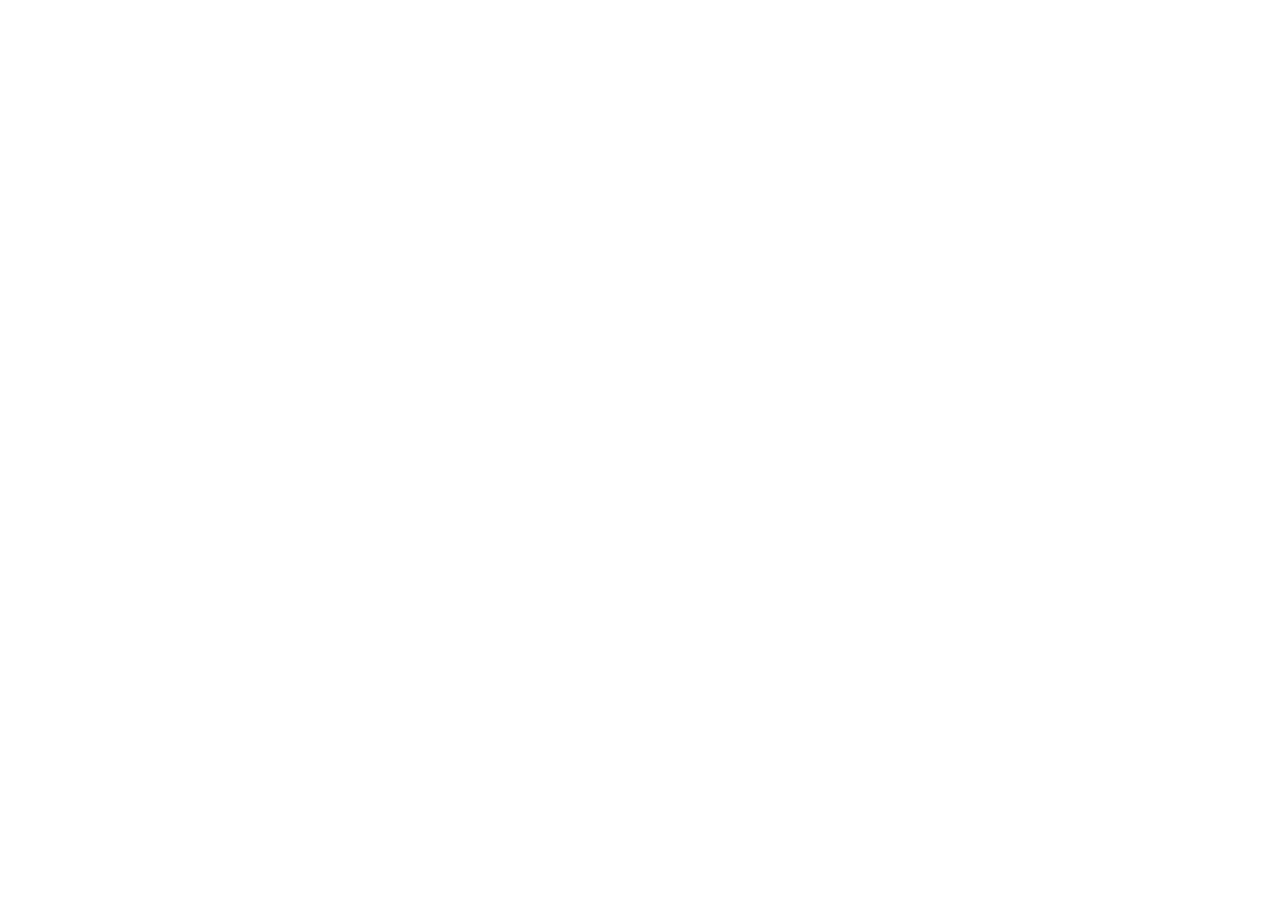
==== commit a2470a9a: "Redirect old vui-hoc-lop-1 pages to https://thaynamne.github.io/lop1/" ====
--- a/tuan8.html
+++ b/tuan8.html
@@ -1,141 +1,19 @@
-<!DOCTYPE html><html lang="vi"><head><meta charset="utf-8"><meta name="viewport" content="width=device-width,initial-scale=1"><title>Ôn tập tuần 8 – Vui học lớp 1 – Thầy Nam Nè</title><style>
-*{box-sizing:border-box}body{margin:0;font-family:Nunito,"Segoe UI",Arial,sans-serif;background:linear-gradient(160deg,#fff6e0,#e3f6ff);color:#2d2a4a;font-size:20px;min-height:100vh;display:flex;flex-direction:column}
-header{position:sticky;top:0;z-index:5;display:flex;align-items:center;gap:8px;padding:8px 12px;background:#ff8fab;box-shadow:0 3px 8px #0002}
-header button{min-height:56px;min-width:56px;font-size:26px;border:0;border-radius:16px;background:#fff;cursor:pointer}header .t{flex:1;color:#fff;font-weight:900;font-size:20px}#stars{background:#fff;border-radius:16px;padding:10px 14px;font-weight:800}
-main{flex:1;width:100%;max-width:960px;margin:0 auto;padding:16px}h1{margin:0;font-size:34px;color:#e63973}h2{color:#3a3fa8;font-size:26px;line-height:1.35}
-.hero{display:flex;align-items:center;justify-content:center;gap:12px;text-align:center;background:#fff;border-radius:28px;padding:16px;box-shadow:0 6px 0 #ffd6e0}.mascot{font-size:64px;animation:bob 2s infinite}@keyframes bob{50%{transform:translateY(-8px)}}
-.namebox{display:block;margin:16px 0;font-weight:800}.namebox input,textarea{font:inherit;font-size:24px;padding:12px;border:3px solid #b8c0ff;border-radius:16px;width:100%;max-width:420px}textarea{max-width:100%;margin:12px 0;display:block}
-.big2{display:grid;grid-template-columns:1fr 1fr;gap:16px;margin:16px 0}.subj{min-height:140px;font-size:34px;font-weight:900;border:0;border-radius:28px;color:#fff;cursor:pointer;box-shadow:0 8px 0 #0003}.subj.m{background:#4cc9f0}.subj.v{background:#7bd389}
-.btn,.card,.w,.mi,.pad button,.chip,.steps button{font:inherit;font-weight:800;min-height:56px;border:0;border-radius:18px;padding:10px 18px;cursor:pointer;box-shadow:0 5px 0 #0002;background:#ffc93c;color:#2d2a4a;margin:6px 4px}
-.btn.go{background:#7bd389}.btn.ghost{background:#fff}.btn.sm{min-height:44px;padding:4px 12px;font-size:18px}.btn.big{font-size:26px}.btn.on,.chip.on{outline:4px solid #3a3fa8}.btn:disabled{opacity:.4}
-.grid{display:grid;grid-template-columns:repeat(auto-fill,minmax(200px,1fr));gap:14px}.card{background:#fff;font-size:22px;min-height:110px;display:flex;flex-direction:column;align-items:center;justify-content:center;gap:6px}.card .ic{font-size:40px}
-.grid2{display:grid;grid-template-columns:repeat(auto-fit,minmax(280px,1fr));gap:14px}
-.pics{display:flex;align-items:center;justify-content:center;gap:14px;flex-wrap:wrap;font-size:52px;background:#fff;border-radius:24px;padding:16px}.grp{border:3px dashed #b8c0ff;border-radius:18px;padding:6px 10px;letter-spacing:4px}
-.eq{font-size:44px;font-weight:900;text-align:center;margin:16px 0}.eq.huge{font-size:64px}.box{display:inline-block;min-width:80px;padding:0 10px;border:4px solid #3a3fa8;border-radius:16px;background:#fff;text-align:center}.box.wide{min-width:160px}
-.dots{display:flex;justify-content:center;gap:10px;background:#fff;border-radius:40px;padding:16px;width:max-content;max-width:100%;margin:auto;border:3px solid #3a3fa8}.d{width:48px;height:48px;border-radius:50%;border:4px solid #1d3fa8;display:inline-block}.d.b{background:#2f6fe4}.d.w{background:#fff}
-.pad{display:grid;grid-template-columns:repeat(6,1fr);gap:6px;max-width:520px;margin:auto}.pad button{font-size:30px;background:#fff;margin:0}.pad .del{background:#ffd6e0}
-.fb{min-height:40px;font-size:24px;font-weight:800;text-align:center;padding:8px;border-radius:16px;margin:8px 0}.fb.ok{background:#d8f8df;color:#1b7a35}.fb.no{background:#ffe0e0;color:#b3261e}
-.hint{color:#666;font-size:18px}.res{font-size:44px;text-align:center;font-weight:900}.rev li{font-size:26px}
-.match{display:grid;grid-template-columns:1fr 1fr;gap:20px}.match>div{display:flex;flex-direction:column}.mi{background:#fff;border:3px solid #3a3fa8;font-size:22px;touch-action:none}.mi.sel{background:#ffc93c}.mi.done{background:#d8f8df;border-color:#1b7a35}
-.ghost-drag{position:fixed;pointer-events:none;z-index:9;background:#ffc93c;padding:10px;border-radius:14px;font-weight:800;opacity:.85}
-.shake{animation:sh .4s}@keyframes sh{25%{transform:translateX(-8px)}75%{transform:translateX(8px)}}
-.road{background:#fff;border-left:8px solid #7bd389;padding:10px 14px;border-radius:14px;font-size:18px}
-.van{font-size:120px;font-weight:900;text-align:center;color:#e63973;line-height:1.2}.ex{font-size:44px;text-align:center;font-weight:800;margin-bottom:10px}.ex u{color:#e63973}.bdg{font-size:50px}
-.steps{display:flex;flex-wrap:wrap;justify-content:center;margin:10px 0}.steps button{background:#fff;border:3px solid #ffc93c}.steps button.done{background:#7bd389}
-.chips{display:flex;flex-wrap:wrap;justify-content:center}.chip{background:#fff;min-width:64px}.chip.got{background:#d8f8df}.nav{display:flex;justify-content:space-between}
-.words{display:flex;flex-wrap:wrap;justify-content:center}.w{background:#fff;font-size:26px;border:3px solid #b8c0ff}.w.done{background:#d8f8df}
-.bai{background:#fff;border:3px solid #3a3fa8;border-radius:20px;padding:14px 18px;font-size:28px;line-height:1.7}.cau{margin:6px 0;border-radius:10px}.cau.on{background:#fff6d0}.ind{display:inline-block;width:1.5em}.wd{border-radius:8px;padding:0 2px}.wd.on{background:#ffc93c}
-.ctl{display:flex;align-items:center;flex-wrap:wrap;gap:6px;margin:8px 0}.chk{font-weight:800;min-height:56px;display:flex;align-items:center;gap:6px}.chk input{width:28px;height:28px}
-.ans{min-height:70px;background:#fff;border:3px dashed #3a3fa8;border-radius:16px;padding:12px;font-size:30px;font-weight:800}.tok{background:#d8f8df;border-radius:10px;padding:2px 8px}.sent{font-size:34px;font-weight:800;text-align:center;margin:20px 0;line-height:1.6}
-.cmp{margin-top:8px;font-size:28px}.cmp .g{color:#1b7a35}.cmp .r{color:#fff;background:#e5484d;border-radius:8px;padding:0 4px}
-table{width:100%;border-collapse:collapse;background:#fff}td,th{border:1px solid #ddd;padding:6px;font-size:18px}.pane{background:#fff;border-radius:20px;padding:12px}
-footer{text-align:center;padding:12px;background:#3a3fa8;color:#fff;font-weight:800}
-#toast{position:fixed;left:50%;bottom:70px;transform:translateX(-50%) translateY(200px);background:#2d2a4a;color:#fff;padding:12px 18px;border-radius:16px;transition:.3s;max-width:90vw;z-index:10;text-align:center}#toast.on{transform:translateX(-50%)}
-.cf{position:fixed;top:-10px;width:10px;height:14px;z-index:8;animation:fall 1.8s linear forwards}@keyframes fall{to{transform:translateY(105vh) rotate(720deg)}}
-@media(max-width:600px){body{font-size:18px}.subj{min-height:110px;font-size:26px}.pics{font-size:38px}.eq{font-size:36px}.eq.huge{font-size:48px}.van{font-size:90px}.ex{font-size:32px}.bai{font-size:23px;padding:10px}.match{gap:8px}.mi{font-size:18px;padding:8px}.sent{font-size:26px}header .t{font-size:16px}.mascot{font-size:44px}h1{font-size:26px}}
-img.pic{width:96px;height:96px;object-fit:contain;border-radius:18px;display:block;margin:0 auto 4px}img.pic.big{width:200px;height:200px;margin:0 auto}
-img.cnt{width:84px;height:84px;object-fit:contain;mix-blend-mode:multiply}.grp{display:flex;flex-wrap:wrap;justify-content:center;max-width:300px;background:#fff}
-.w.wi{display:flex;flex-direction:column;align-items:center;min-width:140px}img.scene{width:100%;max-width:720px;display:block;margin:0 auto 10px;border-radius:24px;box-shadow:0 6px 0 #0002}
-.ttl{text-align:center;font-weight:900;color:#e63973}.center{text-align:center}.center img.pic{width:150px;height:150px}
-@media(max-width:600px){img.cnt{width:54px;height:54px}img.pic{width:72px;height:72px}.w.wi{min-width:44%}img.pic.big{width:150px;height:150px}}
-.pad{grid-template-columns:repeat(6,minmax(0,1fr))}.pad button{min-width:0;padding:0}@media(max-width:600px){.pad{grid-template-columns:repeat(4,minmax(0,1fr))}}
-.kwrap{text-align:center}#kc{width:100%;max-width:480px;border-radius:24px;box-shadow:0 6px 0 #0002;background:#fff}.kvid{width:100%;max-width:480px;border-radius:20px;display:block;margin:auto}a.btn{text-decoration:none;display:inline-flex;align-items:center}
-</style></head><body><header><button onclick="home()" aria-label="Trang chủ">🏠</button><span class="t">🐰 Ôn tập Lớp 1 – Tuần 8 & 9 🐻</span><span id="stars">⭐ 0</span><button id="mute" aria-label="Âm thanh">🔊</button></header><main id="main"></main><div id="toast"></div><footer>Thầy Nam Nè • #ToánLớp1 #HọcToánVui</footer><script>
-/* ===== CẤU HÌNH MÃ TRUY CẬP =====
-   Băm SHA-256 của mã (viết HOA). Thêm mã: echo -n MAMOI | sha256sum rồi thêm chuỗi vào mảng. */
-var CODE_HASHES=["4ed4aa380b5c483fab1e4c1869ba182a89b74048036d27528c00195f1aa8d6da", "2ed367dd4cb02029d207a5581c2079e1f3b752705ee9c77ed1af70aac932f4dc", "fa8bf65a0133d4a35a4cfcbf876b3a6e02c840ee1c88bac145f0651350ff3f8c", "269da55e443ca6530eb71db2c01372cfe724c3f1dca1c8ccbd879202844a04fe", "8c7027114175a2203f1017d040986cf487503d496781a5927de8eae7bac83fa8", "2f8d6c7077b69563ad3cfeb8b2390490f5b91bef224e71478b3788deef39d6aa", "80eaf90ee76b72036021e492c0a390db073e599b911dfdc94dd14886d19dfe02", "43172d0e1d088d00e2f27ea431b327da36894bb5a74718261bce23700edd88ee", "eede3456324bf2ece571dd6d37d1eea2bbe7bd24f684a93d42cd2fe7ece1d0b2", "f988beb3c4f3ab5d309706d0f1fa0cef50f2527769e41044812ffa1aa0d9eecc", "53b4bffbbf2ce336faeadf6eef235ad07f9b76caebc65d7e5ad6eab66cb9f9c7", "bb0a7fd7db1b542e9757e4b9f358371e18227e70c1f9018b19379c3019e7c818", "7d7d95109367333c09447d4705f3995eb5ca5e712cf6b0982e0ff26f7fb75ffa", "17c948bc2201ae4d2c9d99e35cdb54a142eb19753de3e4eeb6c2857ea3a1047d", "c02c4671dfb5f7bd8107224c8dc28aa71240fa4135c5a282adc229a06ed83c19", "b9ce7382ca271f1b4d4cfaf47c401f5dd7fa41d5c4c1b621f9ea3f35bc6d4951", "c911a69036c66647717f8002e2e15293557580ba5b0090abb6f10d1218e151a6", "0ec39019f2c3e69ba947f91ba20a6f38c6868f08a0663147409e0316f7320268", "61545566674b18135e6ecab73f318fea67ab39d624090f8c62cdb1db26f44b50", "e61c56993be2fdf70e1f1c5c2a3b585316f0d3cdbc24ea39590f31e26c5417f8", "847bb4e1447ca121197967469f47512f206de04f899e54953e6c8b8f05bbfd1c", "017026ff47529c099c759fb259f85aa4964d22d6e88b471b871c98635833b30c", "f9042ba9eac351dec7087807b64e2b3cef950cc39f041bae3a608cc0ab9fb69a", "ea09abca9cd5f1ae820cee54d5796f9c02f6bb7b29af4de288e98842343f6b8b", "87c49b1f8d0f0d9ec24ebb1e8de634d68b08a620d62f695365783d3d5119a22d", "cdd9cf92ed3d360bd061463e364b610bbaae90aef559d3941c112946abf61af3", "4c6385f39d0e703695eacc719d49024a7857e2a41ca9cce021b005b90f4bf51c", "962bbf6662f727ccb41a106d6431d6cb361d50f6036a2f50cb434d315d3d98c5", "aca135241f8d902fb7d6887fad0e34ee1a52da8a4507a64a25a938601a2725bb", "9f622b3e15e0c0fdc366a237122d3d32c5dc1b4544e7b5b787cd2c8862482832"];
-/* ================================ */
-var $=function(s){return document.querySelector(s)};
-var S=JSON.parse(localStorage.getItem('ontap89')||'{}');S.stars=S.stars||0;S.mute=!!S.mute;S.badges=S.badges||{};S.wrong=S.wrong||{};
-function save(){localStorage.setItem('ontap89',JSON.stringify(S));$('#stars').textContent='⭐ '+S.stars;$('#mute').textContent=S.mute?'🔇':'🔊';}
-var AC;function beep(ok){if(S.mute)return;try{AC=AC||new(window.AudioContext||window.webkitAudioContext)();var notes=ok?[523,659,784]:[300,220];notes.forEach(function(f,i){var o=AC.createOscillator(),g=AC.createGain();o.type=ok?'triangle':'sawtooth';o.frequency.value=f;g.gain.setValueAtTime(.15,AC.currentTime+i*.12);g.gain.exponentialRampToValueAtTime(.001,AC.currentTime+i*.12+.25);o.connect(g);g.connect(AC.destination);o.start(AC.currentTime+i*.12);o.stop(AC.currentTime+i*.12+.3);});}catch(e){}}
-function confetti(){var c=['#ff5c8a','#ffc93c','#4cc9f0','#7bd389','#b388ff'];for(var i=0;i<40;i++){var d=document.createElement('i');d.className='cf';d.style.left=Math.random()*100+'vw';d.style.background=c[i%5];d.style.animationDelay=Math.random()*.4+'s';document.body.appendChild(d);setTimeout(d.remove.bind(d),2200);}}
-function addStar(n){S.stars+=n||1;save();}
-var viVoice=null;function loadV(){if(!window.speechSynthesis)return;var v=speechSynthesis.getVoices();viVoice=v.find(function(x){return /^vi/i.test(x.lang)})||null;}
-if(window.speechSynthesis){loadV();speechSynthesis.onvoiceschanged=loadV;}
-function speak(t,r){if(S.mute)return;if(!window.speechSynthesis){toast('Máy chưa hỗ trợ đọc to. Ba mẹ đọc giúp bé nhé 💛');return;}if(!viVoice)toast('Máy chưa có giọng tiếng Việt, có thể đọc chưa chuẩn. Ba mẹ đọc cùng bé nhé 💛');speechSynthesis.cancel();var u=new SpeechSynthesisUtterance(t);u.lang='vi-VN';if(viVoice)u.voice=viVoice;u.rate=r||.6;speechSynthesis.speak(u);}
-var tt;function toast(m){var t=$('#toast');t.textContent=m;t.classList.add('on');clearTimeout(tt);tt=setTimeout(function(){t.classList.remove('on')},3500);}
-function h(x){window.speechSynthesis&&speechSynthesis.cancel();$('#main').innerHTML=x;window.scrollTo(0,0);}
-function fb(ok,msg){var f=$('#fb');if(!f)return;f.className='fb '+(ok?'ok':'no');f.innerHTML=msg;beep(ok);if(ok)confetti();}
-function esc(s){return String(s).replace(/[&<>"]/g,function(c){return{'&':'&amp;','<':'&lt;','>':'&gt;','"':'&quot;'}[c]})}
-function shuffle(a){a=a.slice();for(var i=a.length-1;i>0;i--){var j=Math.floor(Math.random()*(i+1)),t=a[i];a[i]=a[j];a[j]=t;}return a;}
-function rnd(n){return Math.floor(Math.random()*n);}
-var MON=(function(){try{return new URLSearchParams(location.search).get('mon')}catch(e){return null}})();
-function menu(title,items){var back=MON?'onclick="home()">⬅ Về '+(MON==='toan'?'Toán':'Tiếng Việt'):'onclick="week(W)">⬅ Tuần '+W;h('<h2>'+title+'</h2><div class="grid">'+items.map(function(i){return '<button class="card" onclick="'+i[2]+'"><span class="ic">'+i[0]+'</span>'+i[1]+'</button>'}).join('')+'</div><button class="btn ghost" '+back+'</button>');}
-// ===== CỔNG MÃ
-function sha(t){return crypto.subtle.digest('SHA-256',new TextEncoder().encode(t)).then(function(b){return Array.from(new Uint8Array(b)).map(function(x){return x.toString(16).padStart(2,'0')}).join('')});}
-function gate(){h('<div class="hero"><div class="mascot">🔐</div><div><h1>Ôn tập Lớp 1</h1><p>Nhập mã truy cập để vào học</p></div><div class="mascot">🐻</div></div><label class="namebox center">Mã truy cập:<br><input id="code" maxlength="12" autocomplete="off" style="text-transform:uppercase;letter-spacing:6px;text-align:center"></label><div class="center"><button class="btn go big" id="go">Vào học ▶</button></div><div id="fb" class="fb"></div>');
- var go=function(){sha($('#code').value.trim().toUpperCase()).then(function(x){if(CODE_HASHES.indexOf(x)>=0){sessionStorage.setItem('ok89','1');home();}else fb(false,'❌ Mã chưa đúng, thử lại nhé!');});};$('#go').onclick=go;$('#code').onkeydown=function(e){if(e.key==='Enter')go();};}
-function ok(){return true;}
-// ===== HOME
-var W=8;
-function home(){if(MON==='toan'){location.href='index.html#toan';return}if(MON==='tv'){location.href='index.html#tv';return}week(8);}
-function week(w){if(!ok())return gate();W=w;h('<div class="hero"><div class="mascot">'+(w==8?'📘':'📗')+'</div><div><h1>Ôn tập tuần '+w+'</h1><p>Bé chọn môn học nhé!</p></div></div><div class="big2"><button class="subj m" onclick="mathMenu()">➕ Toán</button><button class="subj v" onclick="tvMenu()">📖 Tiếng Việt</button></div><button class="btn ghost" onclick="location.href=\'index.html\'">⬅ Về trang chủ</button>');}
-// ===== TOÁN
-var PIC=['🍎','🐥','⭐','🎈','🐟','🌸','🍓','🚗','🐞','🍌'];
-function gen(t){var a,b,q;
- if(t=='count'||t=='dots'||t=='calc'){a=1+rnd(9);b=1+rnd(10-a);if(W==9&&t=='calc'&&Math.random()<.5){q={t:t,a:a,b:b,txt:a+' + '+b+' = ',ans:a+b}}
-  q=q||{t:t,a:a,b:b,txt:a+' + '+b+' = ',ans:a+b,p1:PIC[rnd(10)],p2:PIC[rnd(10)]};return q;}
- if(t=='sub'||t=='subp'){a=2+rnd(9);b=1+rnd(a-1);return {t:t,a:a,b:b,txt:a+' − '+b+' = ',ans:a-b,p1:PIC[rnd(10)]};}
- if(t=='miss'){a=1+rnd(9);b=1+rnd(10-a);if(Math.random()<.5)return {t:t,pre:a+' + ',post:' = '+(a+b),ans:b,txt:a+' + ? = '+(a+b)};return {t:t,pre:(a+b)+' − ',post:' = '+a,ans:b,txt:(a+b)+' − ? = '+a};}
- if(t=='cmp'){a=rnd(11);b=rnd(11);if(W==9){var x=rnd(6),y=rnd(11-x);return {t:t,l:x+' + '+y,r:String(a),ans:x+y>a?'>':x+y<a?'<':'=',txt:x+' + '+y+' ? '+a};}return {t:t,l:String(a),r:String(b),ans:a>b?'>':a<b?'<':'=',txt:a+' ? '+b};}
- if(t=='seq'){a=rnd(7);var m=1+rnd(2);return {t:t,v:[a,a+1,a+2,a+3],m:m,ans:a+m,txt:[a,a+1,a+2,a+3].join(', ')};}
-}
-function qHTML(q){var box='<span class="box" id="ans">?</span>';
- if(q.t=='count')return '<div class="pics"><div class="grp">'+q.p1.repeat(q.a)+'</div><b>+</b><div class="grp">'+q.p2.repeat(q.b)+'</div></div><div class="eq">'+q.a+' + '+q.b+' = '+box+'</div>';
- if(q.t=='dots')return '<div class="dots">'+'<i class="d b"></i>'.repeat(q.a)+'<i class="d w"></i>'.repeat(q.b)+'</div><p class="hint center">Chấm xanh: '+q.a+', chấm trắng: '+q.b+'</p><div class="eq">'+q.a+' + '+q.b+' = '+box+'</div>';
- if(q.t=='subp')return '<div class="pics"><div class="grp">'+q.p1.repeat(q.a-q.b)+'<span style="opacity:.25">'+q.p1.repeat(q.b)+'</span></div></div><p class="hint center">Có '+q.a+', bớt đi '+q.b+' (hình mờ). Còn lại mấy?</p><div class="eq">'+q.a+' − '+q.b+' = '+box+'</div>';
- if(q.t=='miss')return '<div class="eq huge">'+q.pre+box+q.post+'</div>';
- if(q.t=='seq')return '<p class="hint center">Số nào còn thiếu?</p><div class="eq huge">'+q.v.map(function(x,i){return i==q.m?box:x}).join(', ')+'</div>';
- if(q.t=='cmp')return '<div class="eq huge">'+q.l+' <span class="box" id="ans">?</span> '+q.r+'</div>';
- return '<div class="eq huge">'+q.txt+box+'</div>';}
-var cur,typed='',tries=0,chal=null;
-var MT={8:[['🍎','1. Số? (đếm hình)','count'],['🔵','2. Tính với chấm tròn','dots'],['🧮','3. Tính cộng','calc'],['⚖️','4. So sánh > < =','cmp'],['🔢','5. Số còn thiếu','seq']],9:[['🍎','1. Bớt đi còn mấy?','subp'],['➖','2. Tính trừ','sub'],['❓','3. Điền số còn thiếu','miss'],['⚖️','4. So sánh phép tính','cmp'],['🧮','5. Tính cộng','calc']]};
-function mathMenu(){menu('➕ Toán tuần '+W+(W==8?' – Số và phép cộng trong phạm vi 10':' – Phép trừ, cộng trong phạm vi 10'),MT[W].map(function(x){return [x[0],x[1],"mathQ('"+x[2]+"')"]}).concat([['🏅','6. Thử thách 10 câu','challenge()']]));}
-function mathQ(t){var q=gen(t),k=q.txt;if(S.wrong[W+t]&&Math.random()<.4){var w=S.wrong[W+t];}cur=q;typed='';tries=0;var tl={};MT[W].forEach(function(x){tl[x[2]]=x[1].slice(3)});
- var inp=q.t=='cmp'?'<div class="words">'+['>','<','='].map(function(s){return '<button class="w" style="min-width:90px;font-size:40px" onclick="typed=\''+s+'\';$(\'#ans\').textContent=typed;checkM()">'+s+'</button>'}).join('')+'</div>':'<div class="pad">'+[1,2,3,4,5,6,7,8,9,0].map(function(n){return '<button onclick="key('+n+')">'+n+'</button>'}).join('')+'<button class="del" onclick="key(-1)">⌫</button></div><div class="center"><button class="btn go" onclick="checkM()">✔ Kiểm tra</button></div>';
- h('<h2>'+(chal?'🏅 Thử thách: câu '+(chal.i+1)+'/10':tl[t])+'</h2>'+qHTML(q)+inp+'<div id="fb" class="fb"></div><div id="nx" class="center"></div>'+(chal?'':'<button class="btn ghost" onclick="mathMenu()">⬅ Bài khác</button>'));}
-function key(n){if(!$('#ans'))return;if(n<0)typed=typed.slice(0,-1);else if(typed.length<2)typed+=n;$('#ans').textContent=typed||'?';}
-document.addEventListener('keydown',function(e){if(!$('#ans')||!cur||cur.t=='cmp')return;if(/^\d$/.test(e.key))key(+e.key);else if(e.key==='Backspace')key(-1);else if(e.key==='Enter')checkM();});
-function checkM(){if(!cur||$('#nx').innerHTML)return;var good=String(typed)===String(cur.ans);tries++;
- if(good){fb(true,'✅ Đúng rồi! '+cur.txt.replace('?',cur.ans)+(cur.t=='cmp'||cur.t=='miss'||cur.t=='seq'?'':' '+cur.ans)+' 🐰👏');delete S.wrong[W+cur.t];if(!chal||tries===1)addStar();if(chal)chal.res.push({q:cur,ok:tries===1});next();}
- else if(tries<2&&!chal){fb(false,'❌ Chưa đúng, bé thử lại nhé! 🐻');typed='';$('#ans').textContent='?';}
- else{fb(false,'❌ Đáp án đúng là <b>'+cur.ans+'</b>. Lần sau bé làm được! 💪');S.wrong[W+cur.t]=1;save();if(chal)chal.res.push({q:cur,ok:false});next();}}
-function next(){$('#nx').innerHTML=chal?'<button class="btn" onclick="chalNext()">Câu tiếp ➡</button>':'<button class="btn" onclick="mathQ(\''+cur.t+'\')">Câu khác ➡</button>';}
-function challenge(){chal={i:0,res:[]};chalNext(true);}
-function chalNext(f){if(!f)chal.i++;if(chal.i>=10)return chalEnd();mathQ(MT[W][chal.i%5][2]);}
-function chalEnd(){var n=chal.res.filter(function(r){return r.ok}).length,st=n>=9?3:n>=6?2:n>=3?1:0,bad=chal.res.filter(function(r){return !r.ok});addStar(st);if(n===10)S.badges['m'+W]=1;save();
- h('<h2>🏅 Kết quả – Toán tuần '+W+'</h2><div class="res">'+'⭐'.repeat(st)+'☆'.repeat(3-st)+'<p>Bé đúng <b>'+n+'/10</b> câu</p></div>'+(bad.length?'<h3>Xem lại câu sai:</h3><ul class="rev">'+bad.map(function(r){return '<li>'+esc(r.q.txt)+' → <b>'+esc(r.q.ans)+'</b></li>'}).join('')+'</ul>':'<p class="center">Giỏi quá! Không sai câu nào 🎉</p>')+'<button class="btn go" onclick="challenge()">🔄 Chơi lại</button><button class="btn ghost" onclick="mathMenu()">⬅ Bài khác</button>');chal=null;if(n>=6)confetti();}
-// ===== TIẾNG VIỆT
-var VAN={8:[['an','bàn ghế','🪑'],['ăn','khăn mặt','🧣'],['ân','cái cân','⚖️'],['on','nón lá','👒'],['ôn','con chồn','🦊'],['ơn','thợ sơn','🎨'],['en','hoa sen','🌸'],['ên','cây nến','🕯️'],['in','số chín','9️⃣'],['un','chú cún','🐶'],['am','quả cam','🍊'],['ăm','con tằm','🐛'],['âm','cây nấm','🍄']],
-9:[['om','lom khom','🧎'],['ôm','thợ gốm','🏺'],['ơm','bơm xe','🚲'],['em','que kem','🍦'],['êm','đêm trăng','🌙'],['im','chim sẻ','🐦'],['um','cái chum','🫙'],['ai','mái nhà','🏠'],['ay','máy bay','✈️'],['ây','thầy cô','👩‍🏫'],['oi','sỏi màu','🪨'],['ôi','hội chợ','🎡'],['ơi','đồ chơi','🧸']]};
-var TU={8:[['con ngan','🦢'],['bàn tay','✋'],['cái khăn','🧣'],['cái cân','⚖️'],['nón lá','👒'],['con chồn','🦊'],['hoa sen','🌸'],['cây nến','🕯️'],['đèn pin','🔦'],['chú cún','🐶'],['quả cam','🍊'],['cây nấm','🍄'],['tắm biển','🏖️'],['con tằm','🐛']],
-9:[['con tôm','🦐'],['bữa cơm','🍚'],['que kem','🍦'],['chim sẻ','🐦'],['chùm nho','🍇'],['máy bay','✈️'],['cái cây','🌳'],['con voi','🐘'],['cái chổi','🧹'],['đi bơi','🏊'],['con nai','🦌'],['đám mây','☁️'],['cái váy','👗'],['đồ chơi','🧸']]};
-var CAU={8:[['Mẹ ___ cơm cho bé.','nấu',['nón','sen']],['Bé ___ bài thật chăm.','ôn',['ăn','in']],['Đàn ngan bơi trên ___.','hồ',['nến','cân']],['Bé lau mặt bằng ___.','khăn',['cam','nấm']],['Chú cún ___ bé.','vẫy đuôi với',['ăn','sơn']],['Hoa ___ nở trong đầm.','sen',['cún','tằm']]],
-9:[['Chú chim ___ trên cành.','hót',['bơi','kem']],['Máy bay ___ trên trời.','bay',['bơi','chơi']],['Bé ăn ___ mát lạnh.','kem',['voi','mây']],['Con ___ có vòi dài.','voi',['nai','tôm']],['Bé và bạn cùng ___.','chơi',['chổi','còi']],['Mẹ dọn ___ cho cả nhà.','bữa cơm',['máy bay','đám mây']]]};
-function tvMenu(){menu('📖 Tiếng Việt tuần '+W+' – Vần '+VAN[W].map(function(v){return v[0]}).join(', '),[['🔤','1. Luyện vần','tvVan(0)'],['🗣️','2. Đọc từ','tvTu()'],['🎧','3. Nghe và chọn','tvPick()'],['🧩','4. Tìm vần trong từ','tvGhep()'],['✏️','5. Điền từ vào câu','tvDien()'],['🏅','6. Thử thách 10 câu','tvChal()']]);
- $('#main').insertAdjacentHTML('afterbegin','<div class="road">Lộ trình đọc thành thạo: <b>① Nghe</b> → <b>② Đọc theo</b> → <b>③ Tự đọc</b></div>');}
-function steps(k){var s=S.badges['st'+k]||0;return '<div class="steps">'+['🎧 Nghe','🗣️ Đọc theo','⭐ Tự đọc'].map(function(t,i){return '<button class="'+(s>i?'done':'')+'" onclick="step(\''+k+'\','+i+')">'+t+'</button>'}).join('')+'</div>';}
-function step(k,i){var s=S.badges['st'+k]||0;if(i>s){toast('Bé làm bước '+(s+1)+' trước nhé!');return;}var v=VAN[W][+k.split('_')[1]];if(i<2)speak(v[0]+'. '+v[1]);if(i>=s){S.badges['st'+k]=i+1;if(i===2){addStar(2);confetti();beep(true);toast('🏅 Bé nhận huy hiệu!');}save();}tvVan(+k.split('_')[1]);}
-function hl(w,v){return esc(w).replace(new RegExp('('+v+')'),'<u>$1</u>');}
-function tvVan(i){var L=VAN[W],v=L[i],k=W+'_'+i;h('<h2>🔤 Luyện vần ('+(i+1)+'/'+L.length+')</h2><div class="van">'+v[0]+((S.badges['st'+k]||0)>=3?' <span class="bdg">🏅</span>':'')+'</div><div class="ex"><div style="font-size:90px">'+v[2]+'</div><div>'+hl(v[1],v[0])+'</div></div><div class="center"><button class="btn" onclick="speak(\''+v[0]+'. '+v[1]+'\',.6)">🔊 Đánh vần chậm</button><button class="btn" onclick="speak(\''+v[0]+'\')">🔤 Vần</button><button class="btn" onclick="speak(\''+v[1]+'\')">🗣️ Từ</button></div>'+steps(k)+'<p class="hint center">Bước 3: bé tự đọc to rồi bấm ⭐.</p><div class="nav"><button class="btn ghost" '+(i?'':'disabled')+' onclick="tvVan('+(i-1)+')">⬅ Trước</button><button class="btn ghost" onclick="tvVan('+((i+1)%L.length)+')">Sau ➡</button></div><div class="chips">'+L.map(function(x,j){return '<button class="chip'+(j==i?' on':'')+((S.badges['st'+W+'_'+j]||0)>=3?' got':'')+'" onclick="tvVan('+j+')">'+x[0]+'</button>'}).join('')+'</div><button class="btn ghost" onclick="tvMenu()">⬅ Bài khác</button>');}
-function tvTu(){h('<h2>🗣️ Đọc từ</h2><p class="hint">Bấm vào từ để nghe.</p><div class="words">'+TU[W].map(function(t){return '<button class="w wi" onclick="speak(\''+t[0]+'\')"><span style="font-size:48px">'+t[1]+'</span><span>'+t[0]+'</span></button>'}).join('')+'</div><button class="btn ghost" onclick="tvMenu()">⬅ Bài khác</button>');}
-// câu hỏi TV chung (chọn đáp án)
-var tq=null;
-function tvGenPick(){var o=shuffle(TU[W]).slice(0,4),a=o[rnd(4)];return {k:'pick',say:a[0],q:'🎧 Nghe và chọn từ đúng',body:'<div class="center"><button class="btn big" onclick="speak(tq.say)">🔊 Nghe lại</button></div>',opts:o.map(function(x){return [x[0],'<span style="font-size:48px">'+x[1]+'</span><span>'+x[0]+'</span>']}),ans:a[0],rev:a[0]};}
-function tvGenGhep(){var L=VAN[W],v=L[rnd(L.length)],o=shuffle(L.filter(function(x){return x[0]!==v[0]})).slice(0,3).map(function(x){return x[0]}).concat(v[0]);return {k:'ghep',q:'🧩 Từ này có vần gì?',body:'<div class="ex"><div style="font-size:80px">'+v[2]+'</div><div>'+esc(v[1])+' <button class="btn sm" onclick="speak(\''+v[1]+'\')">🔊</button></div></div>',opts:shuffle(o).map(function(x){return [x,x]}),ans:v[0],rev:v[1]+' → vần '+v[0]};}
-function tvGenDien(){var c=CAU[W][rnd(CAU[W].length)];return {k:'dien',q:'✏️ Chọn từ điền vào chỗ trống',body:'<div class="sent">'+esc(c[0]).replace('___','<span class="box wide">?</span>')+'</div>',opts:shuffle([c[1]].concat(c[2])).map(function(x){return [x,x]}),ans:c[1],rev:c[0].replace('___',c[1])};}
-var TG={pick:tvGenPick,ghep:tvGenGhep,dien:tvGenDien},tchal=null,ttry=0;
-function tvQ(k){tq=TG[k]();ttry=0;h('<h2>'+(tchal?'🏅 Thử thách: câu '+(tchal.i+1)+'/10':tq.q)+'</h2>'+(tchal?'<p class="hint">'+tq.q+'</p>':'')+tq.body+'<div class="words">'+tq.opts.map(function(o,i){return '<button class="w'+(k=='pick'?' wi':'')+'" onclick="tvA(this,'+i+')">'+o[1]+'</button>'}).join('')+'</div><div id="fb" class="fb"></div><div id="nx" class="center"></div>'+(tchal?'':'<button class="btn ghost" onclick="tvMenu()">⬅ Bài khác</button>'));if(k=='pick')setTimeout(function(){speak(tq.say)},300);}
-function tvA(b,i){if($('#nx').innerHTML)return;var good=tq.opts[i][0]===tq.ans;ttry++;
- if(good){b.classList.add('done');fb(true,'✅ Đúng rồi: '+esc(tq.rev)+' 🐰👏');if(!tchal||ttry===1)addStar();if(tchal)tchal.res.push({q:tq,ok:ttry===1});$('#nx').innerHTML=tchal?'<button class="btn" onclick="tvChalNext()">Câu tiếp ➡</button>':'<button class="btn" onclick="tvQ(\''+tq.k+'\')">Câu khác ➡</button>';}
- else if(tchal){b.classList.add('shake');fb(false,'❌ Đáp án đúng là <b>'+esc(tq.ans)+'</b> 💪');tchal.res.push({q:tq,ok:false});$('#nx').innerHTML='<button class="btn" onclick="tvChalNext()">Câu tiếp ➡</button>';}
- else{b.classList.add('shake');b.disabled=true;fb(false,'❌ Chưa đúng, bé thử lại nhé! 🐻');}}
-function tvPick(){tvQ('pick')}function tvGhep(){tvQ('ghep')}function tvDien(){tvQ('dien')}
-function tvChal(){tchal={i:0,res:[]};tvChalNext(true);}
-function tvChalNext(f){if(!f)tchal.i++;if(tchal.i>=10)return tvChalEnd();tvQ(['ghep','pick','dien'][tchal.i%3]);}
-function tvChalEnd(){var n=tchal.res.filter(function(r){return r.ok}).length,st=n>=9?3:n>=6?2:n>=3?1:0,bad=tchal.res.filter(function(r){return !r.ok});addStar(st);if(n===10)S.badges['t'+W]=1;save();
- h('<h2>🏅 Kết quả – Tiếng Việt tuần '+W+'</h2><div class="res">'+'⭐'.repeat(st)+'☆'.repeat(3-st)+'<p>Bé đúng <b>'+n+'/10</b> câu</p></div>'+(bad.length?'<h3>Xem lại câu sai:</h3><ul class="rev">'+bad.map(function(r){return '<li>'+esc(r.q.rev)+'</li>'}).join('')+'</ul>':'<p class="center">Giỏi quá! Không sai câu nào 🎉</p>')+'<button class="btn go" onclick="tvChal()">🔄 Chơi lại</button><button class="btn ghost" onclick="tvMenu()">⬅ Bài khác</button>');tchal=null;if(n>=6)confetti();}
-function progress(){var b=S.badges;h('<h2>🏆 Tiến bộ của em</h2><div class="pane"><p>⭐ Tổng số sao: <b>'+S.stars+'</b></p><table><tr><th></th><th>Tuần 8</th><th>Tuần 9</th></tr><tr><td>Toán 10/10</td><td>'+(b.m8?'🏅':'–')+'</td><td>'+(b.m9?'🏅':'–')+'</td></tr><tr><td>Tiếng Việt 10/10</td><td>'+(b.t8?'🏅':'–')+'</td><td>'+(b.t9?'🏅':'–')+'</td></tr></table><p class="hint">Dữ liệu chỉ lưu trên máy này.</p></div><button class="btn ghost" onclick="home()">⬅ Trang chủ</button>');}
-$('#mute').onclick=function(){S.mute=!S.mute;save();};save();W=8;if(MON==='toan')mathMenu();else if(MON==='tv')tvMenu();else week(8);
-</script></body></html>+<!DOCTYPE html>
+<html lang="vi">
+<head>
+<meta charset="utf-8">
+<meta name="viewport" content="width=device-width,initial-scale=1">
+<meta http-equiv="refresh" content="0; url=https://thaynamne.github.io/lop1/tuan8.html">
+<link rel="canonical" href="https://thaynamne.github.io/lop1/tuan8.html">
+<title>Chuyển tới Tuần 8</title>
+<script>
+(function () {
+  var target = 'https://thaynamne.github.io/lop1/tuan8.html';
+  location.replace(target + location.search + location.hash);
+})();
+</script>
+</head>
+<body>
+<p>Trang đã chuyển tới <a href="https://thaynamne.github.io/lop1/tuan8.html">thaynamne.github.io/lop1/tuan8.html</a>.</p>
+</body>
+</html>
